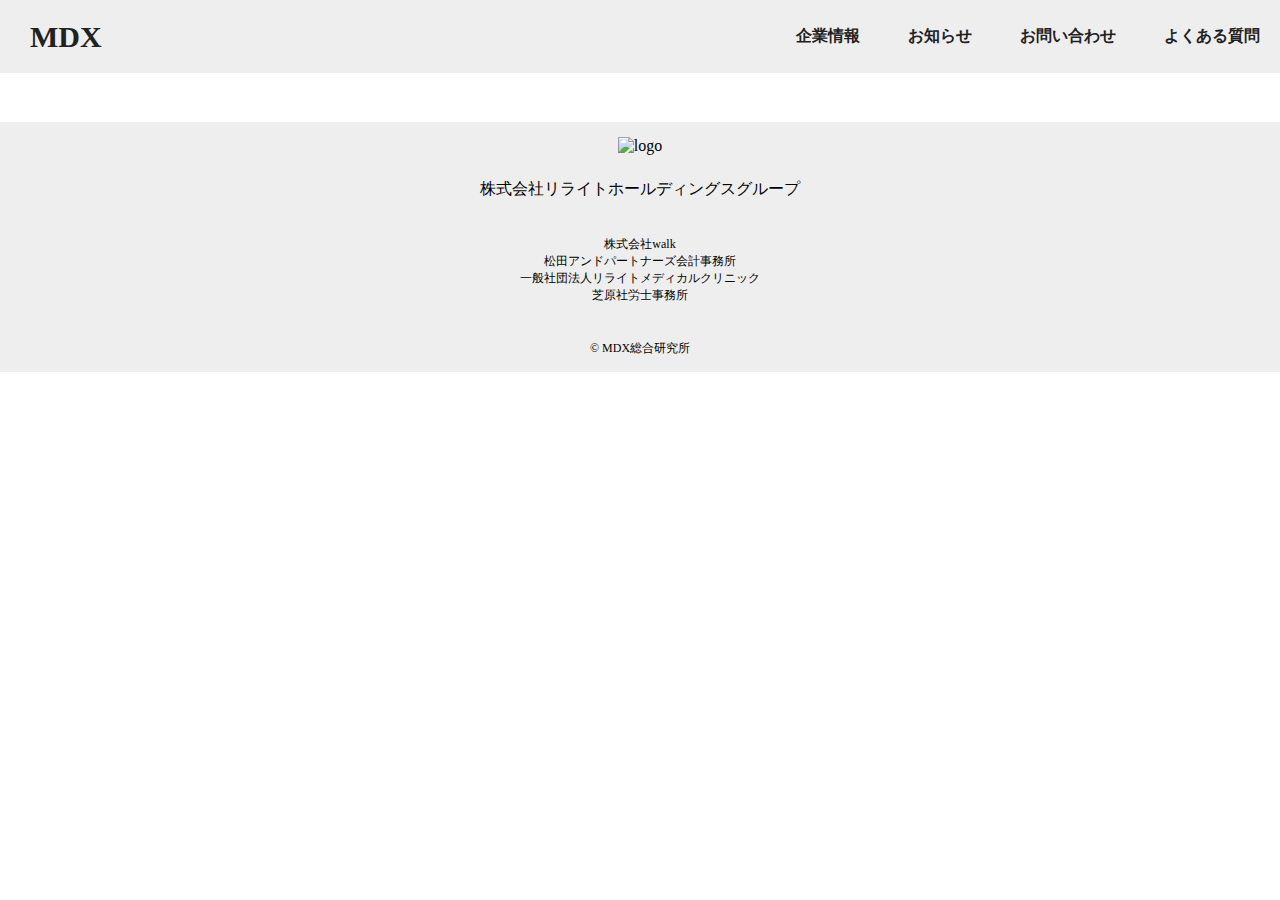
==== information.html @ 07de7158 "Add files via upload" ====
<!doctype html>
<html lang="ja">
  <head>
    <meta charset="utf-8">
    <meta name="viewport" content="width=device-width, initial-scale=1.0">
    <title>MDX総合研究所</title>
    <link rel="stylesheet" href="css/style.css">
  </head>

  <body>
    <div class="wrapper">
      <header>
          <div class="header-left">
            <a class="logo" href="index.html">MDX</a>
          </div>
        <div class="line">
          <div class="responsive_btn">
            <div class="menu_line"></div>
            <div class="menu_line"></div>
            <div class="menu_line"></div>
          </div>
        </div>
        <nav class="nav">
          <ul class="index">
            <li>
              <a class="nav_link" href="information.html">企業情報</a>
            </li>
            <li>
              <a class="nav_link" href="news.html">お知らせ</a>
            </li>
            <li>
              <a class="nav_link" href="inquiries.html">お問い合わせ</a>
            </li>
            <li>
              <a class="nav_link" href="question.html">よくある質問</a>
            </li>
          </ul>
        </nav>
      </header>

      <main>

      </main>


      <footer>
        <img src="https://placehold.jp/919191/fff/100x100.png?text=logo" alt="logo">
        <a class="site-name" href="https://rewrite-hd.com/index.html#header14-1f">株式会社リライトホールディングスグループ</a>
        <!-- <p class="site-name">株式会社MDX総合研究所</p> -->
        <p class="footer-company">
          <!-- 株式会社リライトホールディングスグループ<br> -->
            株式会社walk<br>
            松田アンドパートナーズ会計事務所<br>
            一般社団法人リライトメディカルクリニック<br>
            芝原社労士事務所<br>
        </p>
        <small class="copyright">&copy; MDX総合研究所</small>
      </footer>
      </div>


      <script src="js/style.js"></script>
      </body>
---- css/style.css ----
@charset "utf-8";

body {
  margin: 0;
  color: #212121;
  font-size: 16px;
  width: 100%;
}


a {
  color: inherit;
  text-decoration: none;
}
a:hover {
  opacity: .5;
}

header {
  background: #eee;
  display: flex;
  justify-content: space-between;
  padding: 10px;
  top: 0;
  position: fixed;
  z-index: 99;
  transition: transform 0.3s 0.3s;
  text-align: center;
  width: 100%;
  align-items: center;
} 



.logo {
  font-size: 30px;
  font-weight: bold;
  text-align: center;
  display: flex;
  justify-content: center;
  margin: auto 20px;
}


.menu_line {
  background: #000;
  border-radius: 5px;
  width: 100%;
  height: 5px;
  margin: 4px 0;
}

.line{
  align-items: center;
  margin: auto 50px auto auto;
}

.responsive_btn {
  display: none;
  flex-direction: column;
  align-items: center;
  justify-content: center;
  width: 35px;
  height: 35px;
  margin: auto;
  cursor: pointer;
  position: relative;
  z-index: 10;
}


nav ul {
  display: flex;
  gap: 48px;
  list-style-type: none;
}

.index{
    font-weight: 600;
    margin-right: 30px;
}

.index_active{
  right: 0;
}

main {
  width: 1024px;
  margin: 122px auto 40px;
}


section {
  margin-top: 80px;
}

/* 見出し共通 */
h2 {
  font-size: 36px;
  border-bottom: solid 2px;
}
h2 span {
  font-size: 18px;
  display: block;
}

/***************
* #first-view
****************/
#first-view {
  display: flex;
}

#first-view .text {
  align-self: center;
  margin-right: 50px;
}

#first-view h1 {
  font-size: 50px;
  margin: 0 0 60px;
  font-family: "Dela Gothic One", sans-serif;
  font-weight: bold;
  font-style: normal;
}




#first-view .sub-title {
  font-size: 18px;
  display: block;
}
/***************
* #sec-1
****************/
#sec-1 {
  display: flex;
  flex-direction: row-reverse;
  padding-left: 60px;
  justify-content: space-between;
  gap: 70px;
}

.sec-1-right {
  width: 560px;
}



.sec-1-right p {
  margin: 30px 0;
}
/***************
* #sec-2
****************/
#sec-2 h2 {
  text-align: center;
}

.imglogo{
    margin: auto;
}


.gallery {
  width: 1018px;
  display: flex;
  flex-wrap: wrap;
  gap: 29px;
  text-align: center;
  margin: auto;
}

.human{
    text-align: center;
    width: 320px;
}


.btn_box {
  display: block;
  width: 250px;
  padding: 10px 0;
  border: 2px solid #212121;
  margin: 60px auto 0;
  text-align: center;
}
.btn_box:hover {
  background: #212121;
  color: white;
}

/***************
* #sec-3
****************/
#sec-3 {
  text-align: center;
}
/***************
* footer
****************/
footer {
    display: flex;
    flex-direction: column;
    align-items: center;
    gap: 24px;
    background: #eee;
    color: #000;
    padding: 80px 0;
    text-align: center;
    padding: 15px;
    width: auto;
}

.footer-company{
    font-size: 12px;
}

small{
    font-size: 12px;
}





/* スマホ用 */
@media screen and (max-width: 480px){

  *{
    padding: 0;
  }  
    
  main{
    width: 100%;
    margin-top: 30px;
  }
  p{
    font-size: 16px;
    width: 80%;
    
  }

  h2{
    font-size: 40px;
    text-align: center;
  }

  .btn_arrow{
    font-size: 25px;
  }
  header{
    background: #eee;
    display: flex;
    justify-content: space-between;
    top: 0;
    position: fixed;
    z-index: 99;
    transition: transform 0.3s 0.3s;
    text-align: center;
    margin: auto;
  }

  .responsive_btn{
    display: flex;
  }

  .logo {
    font-size: 30px;
    font-weight: bold;
    text-align: center;
    display: flex;
    justify-content: center;
    margin: auto;
  }


  nav{
    background: #323232;
    width: 100%;
    height: 1000vh;
    padding: 80px 0 0 0;
    position: absolute;
    top: 0;
    right: -100%;
    transition: .3s;
  }

  nav ul{
    display: block;
    margin: 100px;
  }

  nav ul li{
    padding: auto;
    margin: 20px auto;
  }


  .menu_active {
    right: 0;
    background-color: #eee;
  }

  .index{
    margin: auto;
    text-align: center;
    padding: 40px 0;
  }

  li{
    color: #000;
    display: flex;
    justify-content: center;
    padding: 0;
    margin: 0 0 40px;

  }
  .nav_link {
    font-size: 25px;
  }


  .mdx-1{
    padding-left: 20px;
  }

  #sec-1{
    display: initial;
    padding: none;
  }

  .text{
    flex: none;
  }

  .mdx-1{
    font-size: 60px;
  }


  #first-view{
    display:flex;
    flex-flow: column;
    padding-top: 80px;
  }

  #first-view img{
    width: auto;
  }

  .vm{
    text-align: center;
  }

  .vm a{
    text-decoration: underline;
    font-size: 18px;
  }

  .gallery{
    width: 100%;
  }

  .sec-1-right{
    width: 100%;
  }

  .sec-1-right p{
    margin: auto;
  }

  .imglogo{
    display: none;
  }

  .human{
    margin: auto;
    text-align: center;
  }

  .human p{
    font-size: 20px;
    width: 100%;
  }
  .human h3{
    margin: auto;
    font-size: 25px;
    font-family: Cambria, Cochin, Georgia, Times, 'Times New Roman', serif;
  }

}

.menu_active {
  right: 0;
}
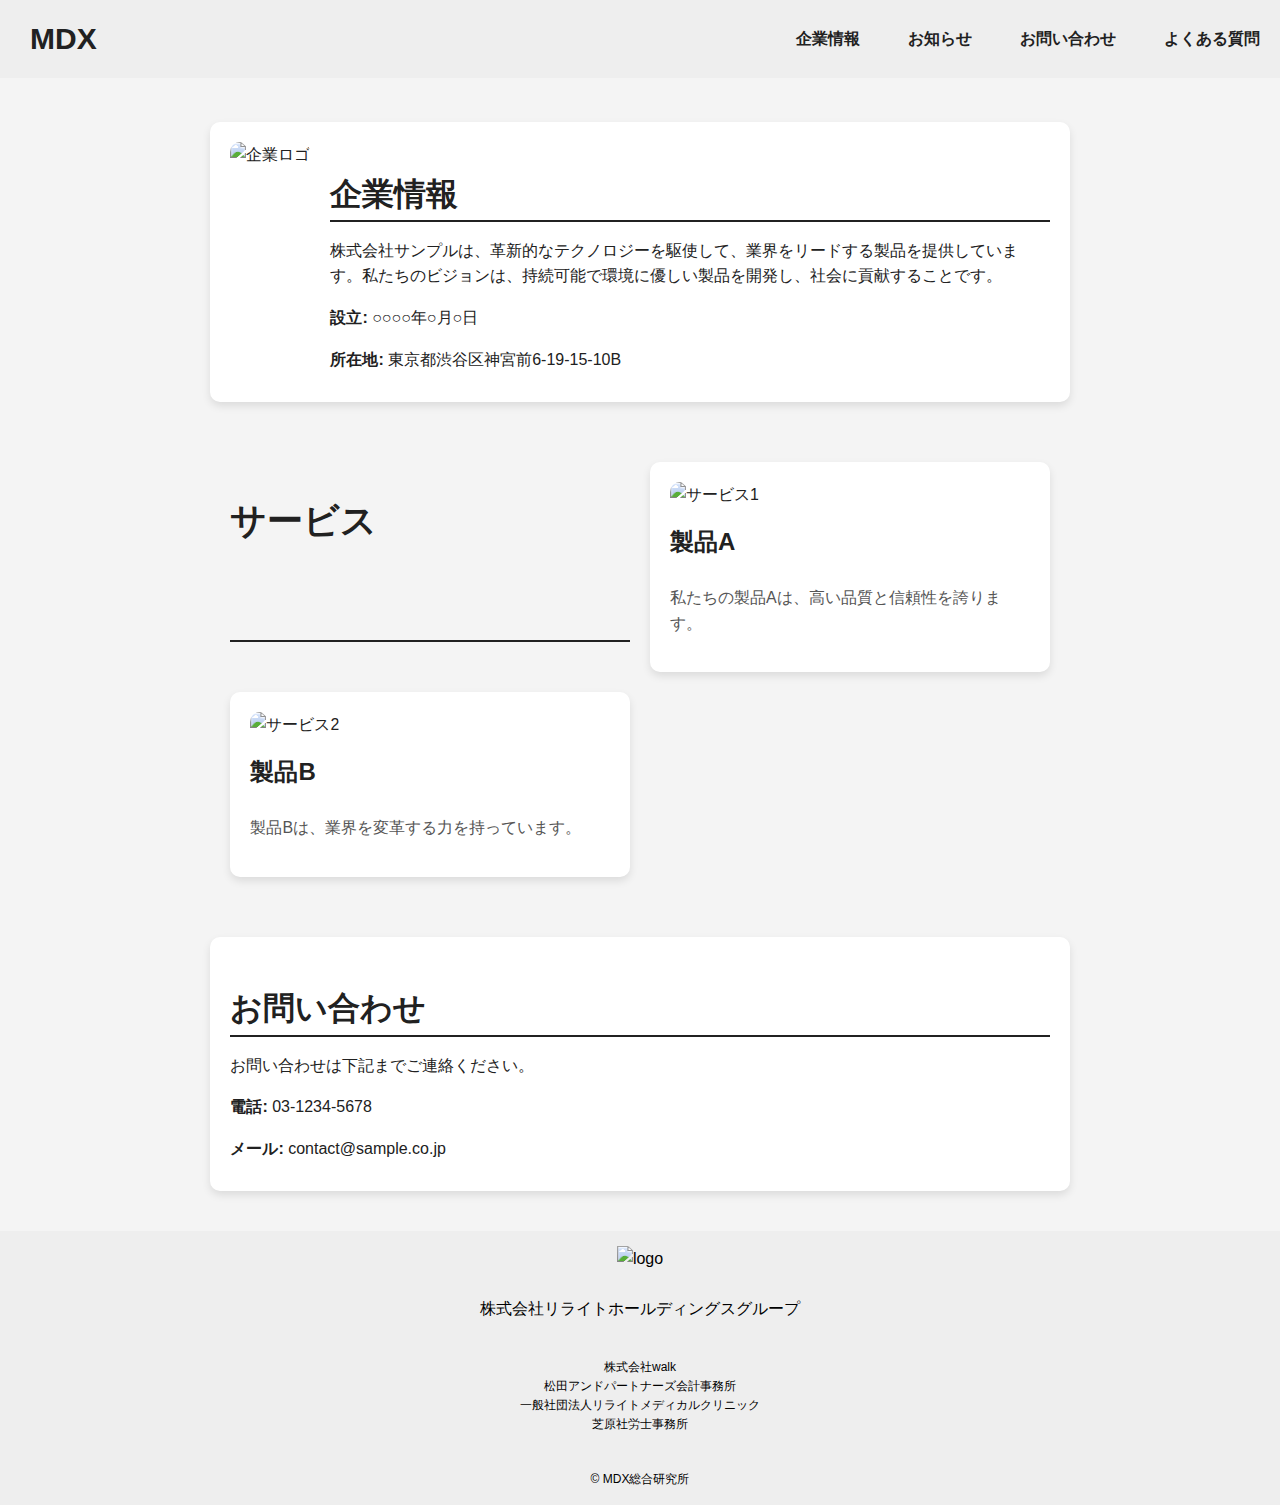
==== commit af15d647: "Add files via upload" ====
--- a/information.html
+++ b/information.html
@@ -5,6 +5,7 @@
     <meta name="viewport" content="width=device-width, initial-scale=1.0">
     <title>MDX総合研究所</title>
     <link rel="stylesheet" href="css/style.css">
+    <link rel="stylesheet" href="css/information.css">
   </head>
 
   <body>
@@ -29,7 +30,7 @@
               <a class="nav_link" href="news.html">お知らせ</a>
             </li>
             <li>
-              <a class="nav_link" href="inquiries.html">お問い合わせ</a>
+              <a class="nav_link" href="inquiries.html" target="_blank">お問い合わせ</a>
             </li>
             <li>
               <a class="nav_link" href="question.html">よくある質問</a>
@@ -39,7 +40,39 @@
       </header>
 
       <main>
+        <section class="company-info container">
+          <div class="company-image">
+              <img src="https://placehold.jp/300x300.png?text=企業ロゴ" alt="企業ロゴ">
+          </div>
+          <div class="company-details">
+              <h2>企業情報</h2>
+              <p>株式会社サンプルは、革新的なテクノロジーを駆使して、業界をリードする製品を提供しています。私たちのビジョンは、持続可能で環境に優しい製品を開発し、社会に貢献することです。</p>
+              <p><strong>設立:</strong> ○○○○年○月○日</p>
+              <p><strong>所在地:</strong> 東京都渋谷区神宮前6-19-15-10B</p>
+              <!-- <p><strong>従業員数:</strong> 500人</p> -->
+          </div>
+      </section>
 
+      <section class="services container">
+          <h2>サービス</h2>
+          <div class="service-item">
+              <img src="https://placehold.jp/300x200.png?text=サービス1" alt="サービス1">
+              <h3>製品A</h3>
+              <p>私たちの製品Aは、高い品質と信頼性を誇ります。</p>
+          </div>
+          <div class="service-item">
+              <img src="https://placehold.jp/300x200.png?text=サービス2" alt="サービス2">
+              <h3>製品B</h3>
+              <p>製品Bは、業界を変革する力を持っています。</p>
+          </div>
+      </section>
+
+      <section class="contact container">
+          <h2>お問い合わせ</h2>
+          <p>お問い合わせは下記までご連絡ください。</p>
+          <p><strong>電話:</strong> 03-1234-5678</p>
+          <p><strong>メール:</strong> contact@sample.co.jp</p>
+      </section>
       </main>
 
 
--- a/css/information.css
+++ b/css/information.css
@@ -0,0 +1,117 @@
+/* 全体のスタイル */
+body {
+    font-family: Arial, sans-serif;
+    line-height: 1.6;
+    margin: 0;
+    padding: 0;
+    background-color: #f4f4f4;
+}
+
+.container {
+    width: 80%;
+    margin: 0 auto;
+    padding: 20px;
+}
+
+
+/* 企業情報セクション */
+.company-info {
+    display: flex;
+    justify-content: space-between;
+    margin-top: 40px;
+    background-color: #fff;
+    border-radius: 10px;
+    box-shadow: 0 4px 8px rgba(0, 0, 0, 0.1);
+    padding: 20px;
+}
+
+.company-image{
+    text-align: center;
+}
+
+.company-image img {
+    max-width: 100%;
+    border-radius: 10px;
+}
+
+.company-details {
+    flex: 1;
+    margin-left: 20px;
+}
+
+.company-details h2 {
+    font-size: 2rem;
+    margin-bottom: 10px;
+}
+
+.company-details p {
+    margin-bottom: 10px;
+}
+
+/* サービスセクション */
+.services {
+    margin-top: 40px;
+    display: grid;
+    grid-template-columns: repeat(auto-fill, minmax(300px, 1fr));
+    gap: 20px;
+}
+
+.service-item {
+    background-color: #fff;
+    padding: 20px;
+    border-radius: 10px;
+    box-shadow: 0 4px 8px rgba(0, 0, 0, 0.1);
+}
+
+.service-item img {
+    max-width: 100%;
+    border-radius: 10px;
+}
+
+.service-item h3 {
+    font-size: 1.5rem;
+    margin-top: 15px;
+}
+
+.service-item p {
+    font-size: 1rem;
+    color: #555;
+}
+
+/* お問い合わせセクション */
+.contact {
+    margin-top: 40px;
+    background-color: #fff;
+    padding: 20px;
+    border-radius: 10px;
+    box-shadow: 0 4px 8px rgba(0, 0, 0, 0.1);
+}
+
+.contact h2 {
+    font-size: 2rem;
+    margin-bottom: 10px;
+}
+
+.contact p {
+    margin-bottom: 10px;
+}
+
+
+/* スマホ用 */
+@media screen and (max-width: 480px){
+    .company-info{
+        display: block;
+        margin-top: 120px;
+    }
+
+    .company-details{
+        margin: auto;
+    }
+    h3{
+        text-align: center;
+    }
+     p{
+        width: 100%;
+        text-align: center;
+    }
+}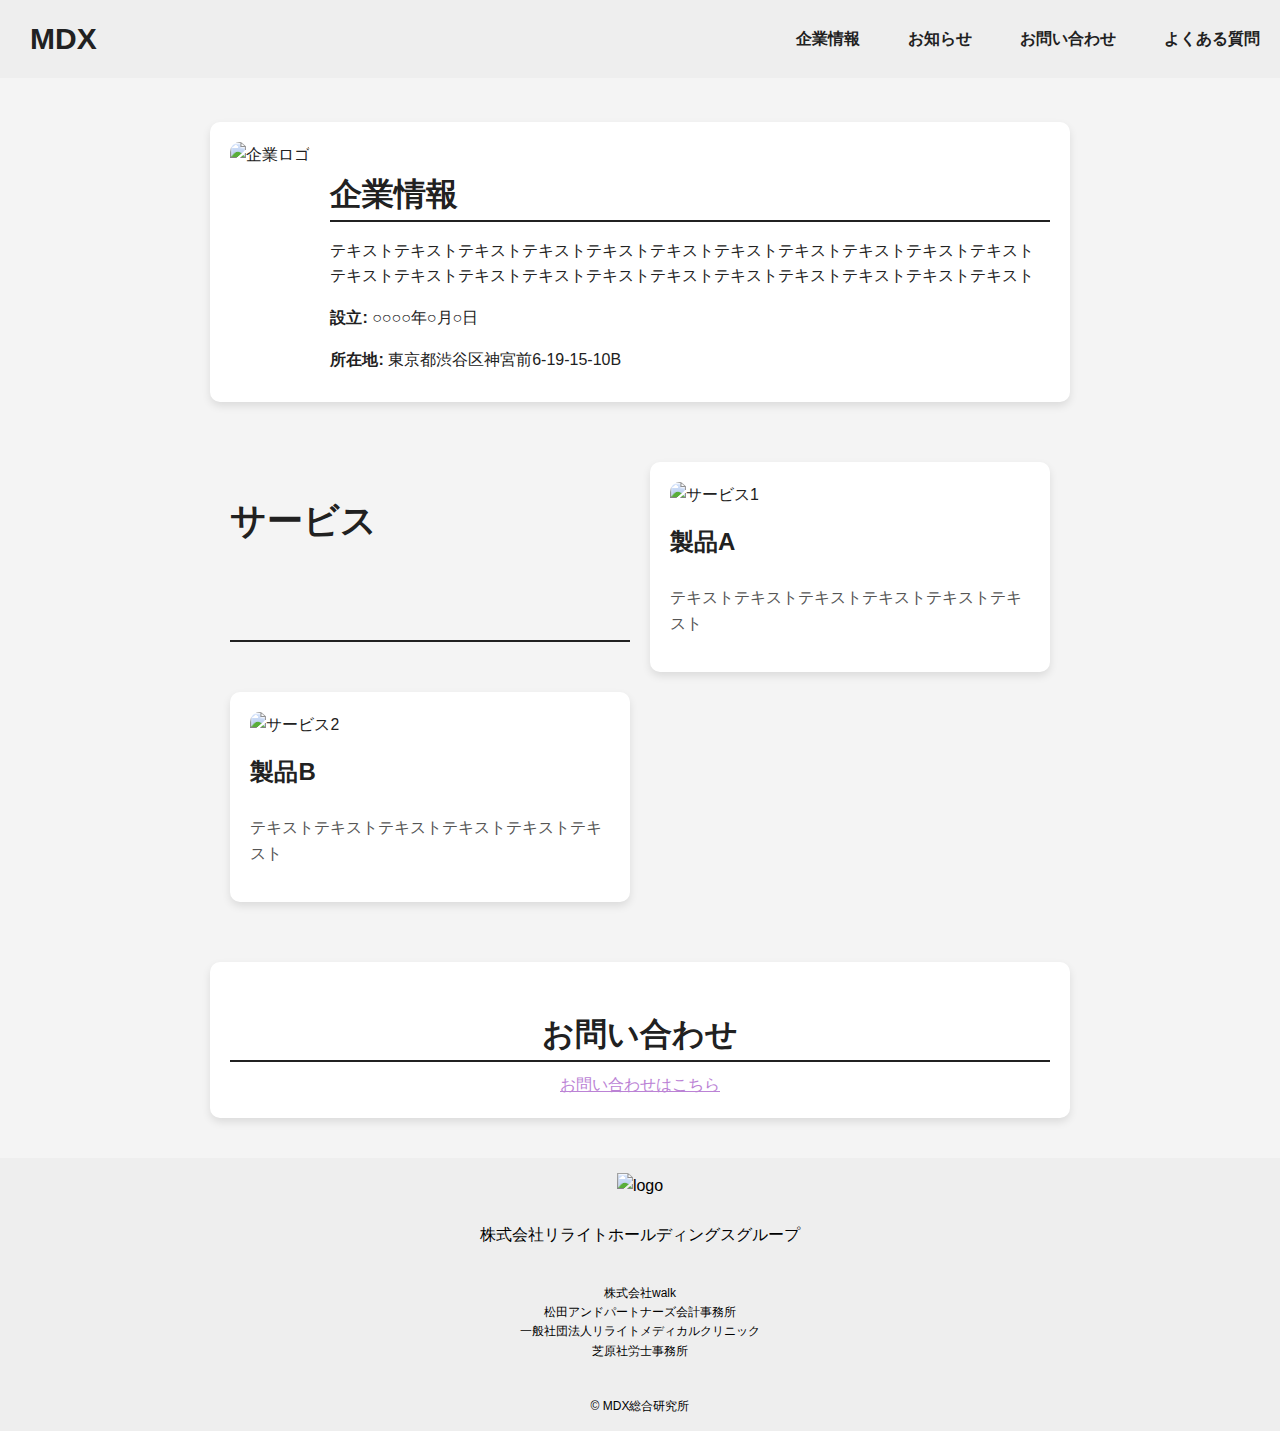
==== commit 397d8c2e: "Add files via upload" ====
--- a/information.html
+++ b/information.html
@@ -46,7 +46,7 @@
           </div>
           <div class="company-details">
               <h2>企業情報</h2>
-              <p>株式会社サンプルは、革新的なテクノロジーを駆使して、業界をリードする製品を提供しています。私たちのビジョンは、持続可能で環境に優しい製品を開発し、社会に貢献することです。</p>
+              <p>テキストテキストテキストテキストテキストテキストテキストテキストテキストテキストテキストテキストテキストテキストテキストテキストテキストテキストテキストテキストテキストテキスト</p>
               <p><strong>設立:</strong> ○○○○年○月○日</p>
               <p><strong>所在地:</strong> 東京都渋谷区神宮前6-19-15-10B</p>
               <!-- <p><strong>従業員数:</strong> 500人</p> -->
@@ -58,21 +58,23 @@
           <div class="service-item">
               <img src="https://placehold.jp/300x200.png?text=サービス1" alt="サービス1">
               <h3>製品A</h3>
-              <p>私たちの製品Aは、高い品質と信頼性を誇ります。</p>
+              <p>テキストテキストテキストテキストテキストテキスト</p>
           </div>
           <div class="service-item">
               <img src="https://placehold.jp/300x200.png?text=サービス2" alt="サービス2">
               <h3>製品B</h3>
-              <p>製品Bは、業界を変革する力を持っています。</p>
+              <p>テキストテキストテキストテキストテキストテキスト</p>
           </div>
       </section>
 
       <section class="contact container">
+        <div class="inquiries" >
           <h2>お問い合わせ</h2>
-          <p>お問い合わせは下記までご連絡ください。</p>
-          <p><strong>電話:</strong> 03-1234-5678</p>
-          <p><strong>メール:</strong> contact@sample.co.jp</p>
+          <a href="inquiries.html" target="_blank">お問い合わせはこちら</a>
+          <!-- <p><strong>電話:</strong> 03-1234-5678</p>
+          <p><strong>メール:</strong> contact@sample.co.jp</p> -->
       </section>
+        </div>
       </main>
 
 
--- a/css/information.css
+++ b/css/information.css
@@ -12,7 +12,9 @@
     margin: 0 auto;
     padding: 20px;
 }
-
+.inquiries{
+    text-align: center;
+}
 
 /* 企業情報セクション */
 .company-info {
@@ -92,8 +94,10 @@
     margin-bottom: 10px;
 }
 
-.contact p {
+.contact a{
     margin-bottom: 10px;
+    text-decoration: underline;
+    color: rgb(187, 130, 213);
 }
 
 
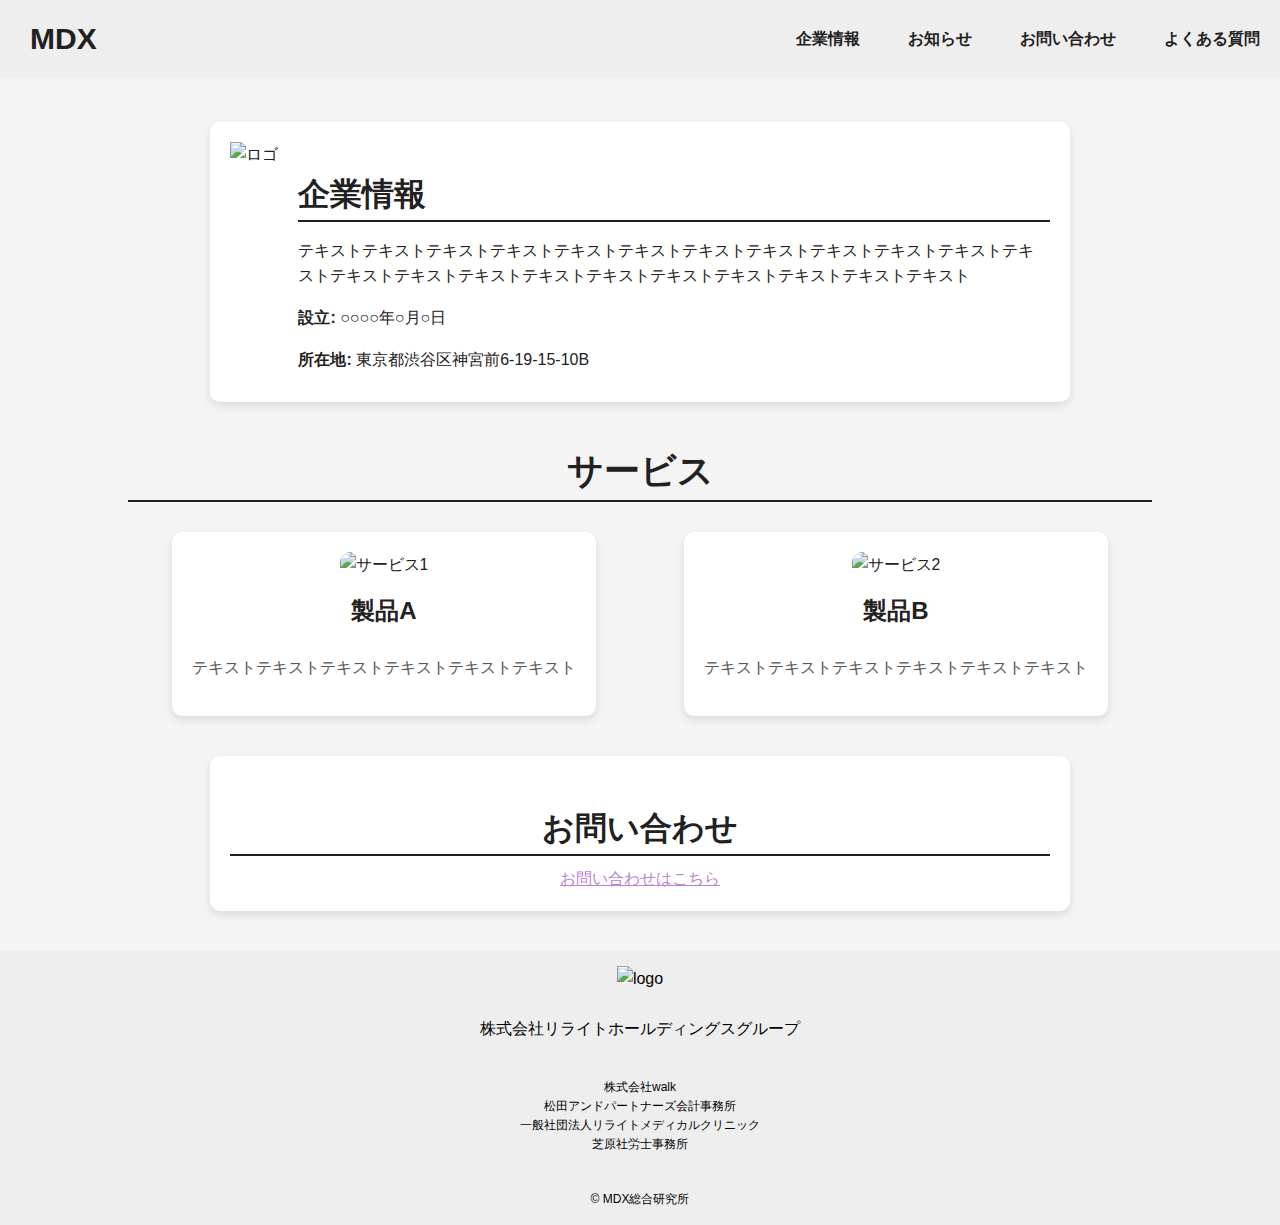
==== commit 94a39a42: "Add files via upload" ====
--- a/information.html
+++ b/information.html
@@ -42,7 +42,7 @@
       <main>
         <section class="company-info container">
           <div class="company-image">
-              <img src="https://placehold.jp/300x300.png?text=企業ロゴ" alt="企業ロゴ">
+              <img src="https://placehold.jp/300x300.png?text=ロゴ" alt="ロゴ">
           </div>
           <div class="company-details">
               <h2>企業情報</h2>
@@ -53,17 +53,20 @@
           </div>
       </section>
 
-      <section class="services container">
+      <section class="services-container">
           <h2>サービス</h2>
-          <div class="service-item">
-              <img src="https://placehold.jp/300x200.png?text=サービス1" alt="サービス1">
-              <h3>製品A</h3>
-              <p>テキストテキストテキストテキストテキストテキスト</p>
-          </div>
-          <div class="service-item">
-              <img src="https://placehold.jp/300x200.png?text=サービス2" alt="サービス2">
-              <h3>製品B</h3>
-              <p>テキストテキストテキストテキストテキストテキスト</p>
+          <div class="service">
+            <div class="service-item">
+                <img src="https://placehold.jp/300x200.png?text=サービス1" alt="サービス1">
+  
+                <h3>製品A</h3>
+                <p>テキストテキストテキストテキストテキストテキスト</p>
+            </div>
+            <div class="service-item">
+                <img src="https://placehold.jp/300x200.png?text=サービス2" alt="サービス2">
+                <h3>製品B</h3>
+                <p>テキストテキストテキストテキストテキストテキスト</p>
+            </div>
           </div>
       </section>
 
--- a/css/information.css
+++ b/css/information.css
@@ -33,7 +33,7 @@
 
 .company-image img {
     max-width: 100%;
-    border-radius: 10px;
+    /* border-radius: 10px; */
 }
 
 .company-details {
@@ -51,16 +51,25 @@
 }
 
 /* サービスセクション */
-.services {
+.service{
+    display: flex;
+    margin: auto;
+    width: 100%;
+    text-align: center;
+}
+
+.services-container {
     margin-top: 40px;
-    display: grid;
+    display: block;
     grid-template-columns: repeat(auto-fill, minmax(300px, 1fr));
-    gap: 20px;
+    gap: 20px;  
+    text-align: center;
 }
 
 .service-item {
     background-color: #fff;
     padding: 20px;
+    margin: auto;
     border-radius: 10px;
     box-shadow: 0 4px 8px rgba(0, 0, 0, 0.1);
 }
@@ -118,4 +127,10 @@
         width: 100%;
         text-align: center;
     }
+    .service{
+        display: block;
+        width: 90%;
+        text-align: center;
+        margin: auto;
+    }
 }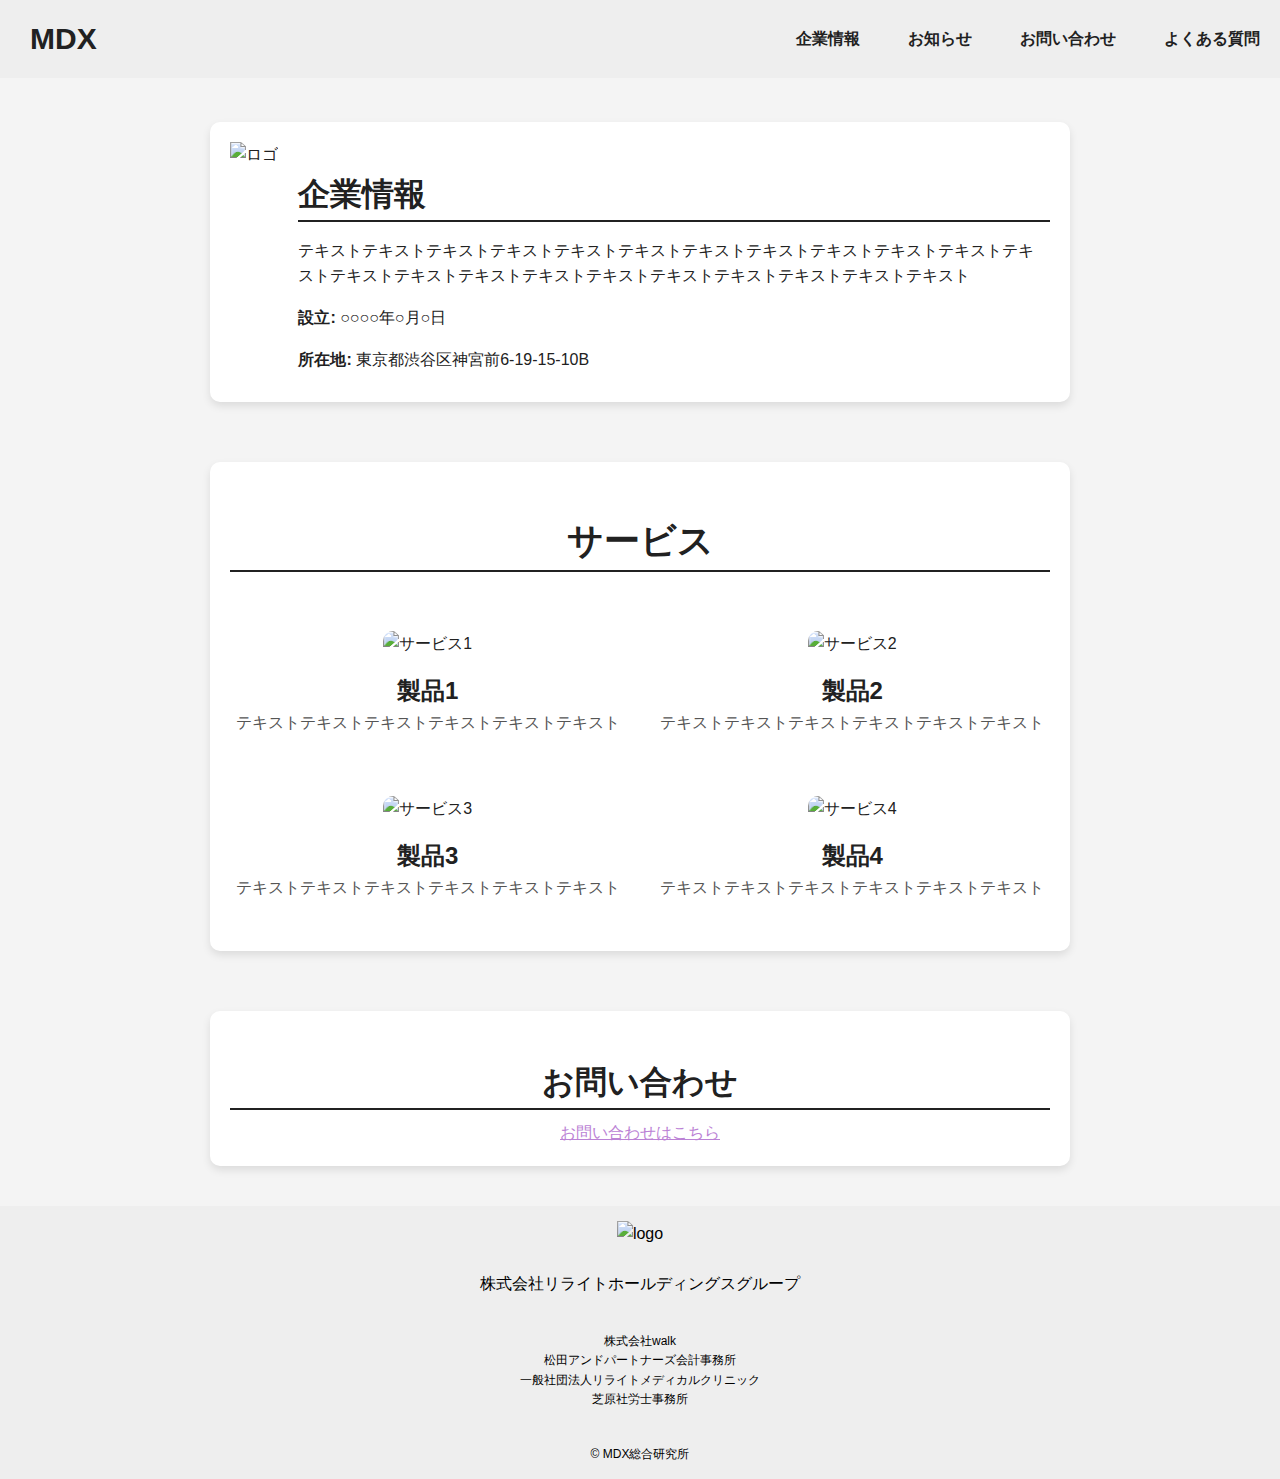
==== commit 61ccde02: "Add files via upload" ====
--- a/information.html
+++ b/information.html
@@ -30,7 +30,7 @@
               <a class="nav_link" href="news.html">お知らせ</a>
             </li>
             <li>
-              <a class="nav_link" href="inquiries.html" target="_blank">お問い合わせ</a>
+              <a class="nav_link" href="inquiries.html">お問い合わせ</a>
             </li>
             <li>
               <a class="nav_link" href="question.html">よくある質問</a>
@@ -59,12 +59,25 @@
             <div class="service-item">
                 <img src="https://placehold.jp/300x200.png?text=サービス1" alt="サービス1">
   
-                <h3>製品A</h3>
+                <h3>製品1</h3>
                 <p>テキストテキストテキストテキストテキストテキスト</p>
             </div>
             <div class="service-item">
                 <img src="https://placehold.jp/300x200.png?text=サービス2" alt="サービス2">
-                <h3>製品B</h3>
+                <h3>製品2</h3>
+                <p>テキストテキストテキストテキストテキストテキスト</p>
+            </div>
+          </div>
+          <div class="service">
+            <div class="service-item">
+                <img src="https://placehold.jp/300x200.png?text=サービス3" alt="サービス3">
+  
+                <h3>製品3</h3>
+                <p>テキストテキストテキストテキストテキストテキスト</p>
+            </div>
+            <div class="service-item">
+                <img src="https://placehold.jp/300x200.png?text=サービス4" alt="サービス4">
+                <h3>製品4</h3>
                 <p>テキストテキストテキストテキストテキストテキスト</p>
             </div>
           </div>
@@ -73,7 +86,7 @@
       <section class="contact container">
         <div class="inquiries" >
           <h2>お問い合わせ</h2>
-          <a href="inquiries.html" target="_blank">お問い合わせはこちら</a>
+          <a href="inquiries.html">お問い合わせはこちら</a>
           <!-- <p><strong>電話:</strong> 03-1234-5678</p>
           <p><strong>メール:</strong> contact@sample.co.jp</p> -->
       </section>
@@ -83,7 +96,7 @@
 
       <footer>
         <img src="https://placehold.jp/919191/fff/100x100.png?text=logo" alt="logo">
-        <a class="site-name" href="https://rewrite-hd.com/index.html#header14-1f">株式会社リライトホールディングスグループ</a>
+        <a class="site-name" href="https://rewrite-hd.com/index.html#header14-1f" target="_blank">株式会社リライトホールディングスグループ</a>
         <!-- <p class="site-name">株式会社MDX総合研究所</p> -->
         <p class="footer-company">
           <!-- 株式会社リライトホールディングスグループ<br> -->
--- a/css/information.css
+++ b/css/information.css
@@ -56,6 +56,7 @@
     margin: auto;
     width: 100%;
     text-align: center;
+    gap: 30px;
 }
 
 .services-container {
@@ -64,14 +65,16 @@
     grid-template-columns: repeat(auto-fill, minmax(300px, 1fr));
     gap: 20px;  
     text-align: center;
+    background-color: #fff;
+    padding: 20px;
+    border-radius: 10px;
+    box-shadow: 0 4px 8px rgba(0, 0, 0, 0.1);
+    width: 80%;
+    margin: 60px auto;
 }
 
 .service-item {
-    background-color: #fff;
-    padding: 20px;
-    margin: auto;
-    border-radius: 10px;
-    box-shadow: 0 4px 8px rgba(0, 0, 0, 0.1);
+    margin: 30px auto;
 }
 
 .service-item img {
@@ -81,12 +84,13 @@
 
 .service-item h3 {
     font-size: 1.5rem;
-    margin-top: 15px;
+    margin: 15px 0 0 0;
 }
 
 .service-item p {
     font-size: 1rem;
     color: #555;
+    margin: 0;
 }
 
 /* お問い合わせセクション */
